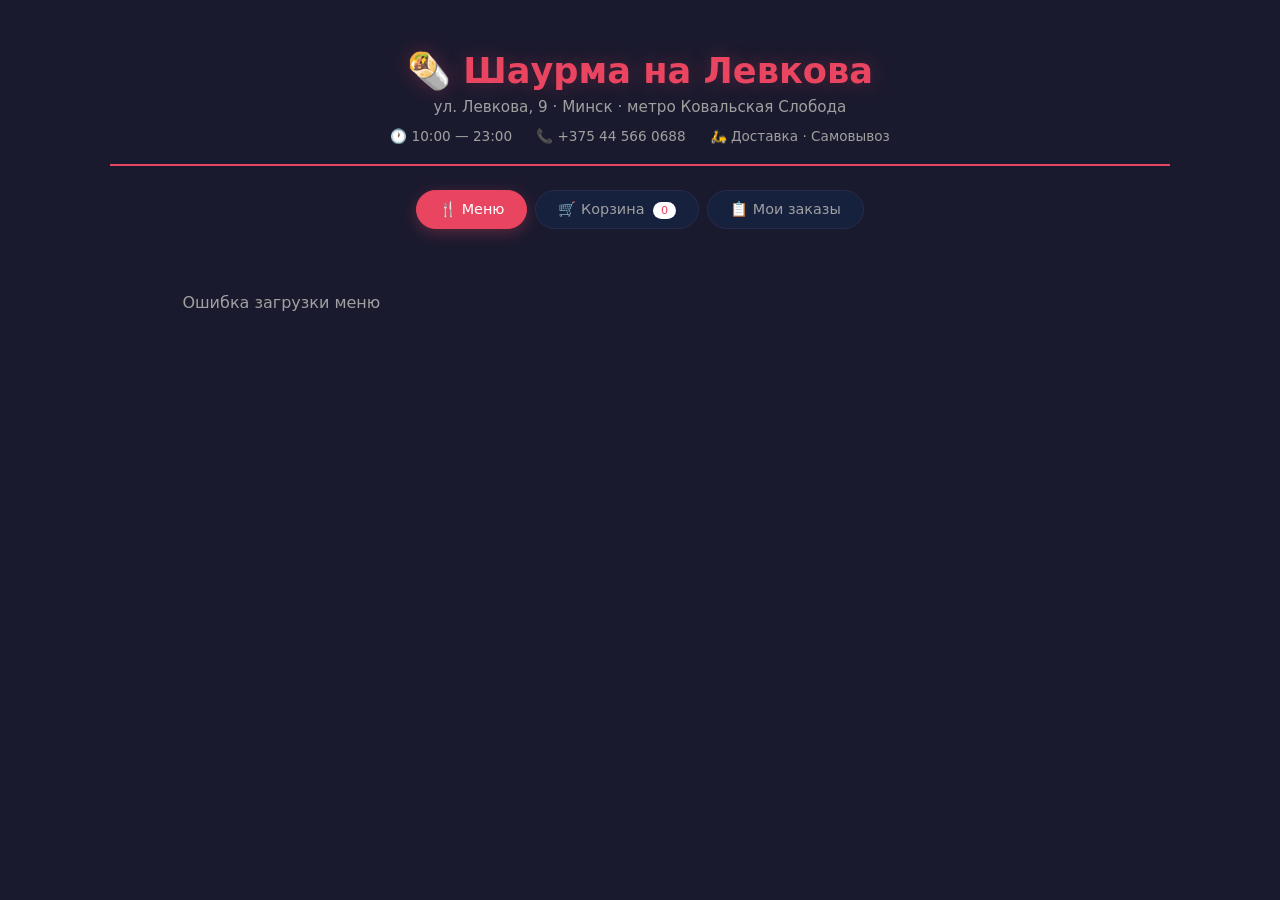
==== templates/index.html @ 4d5c5204 "Add files via upload" ====
<!DOCTYPE html>
<html lang="ru">
<head>
    <meta charset="UTF-8">
    <meta name="viewport" content="width=device-width, initial-scale=1.0">
    <title>Шаурма на Левкова</title>
    <link rel="stylesheet" href="/static/css/style.css">
</head>
<body>
    <div class="app">
        <header>
            <h1>🌯 Шаурма на Левкова</h1>
            <div class="subtitle">ул. Левкова, 9 · Минск · метро Ковальская Слобода</div>
            <div class="info">
                <span>🕐 10:00 — 23:00</span>
                <span>📞 +375 44 566 0688</span>
                <span>🛵 Доставка · Самовывоз</span>
            </div>
        </header>

        <div class="tabs">
            <div class="tab active" onclick="switchTab('menu')">🍴 Меню</div>
            <div class="tab" onclick="switchTab('cart')">🛒 Корзина <span id="cartBadge" class="badge-count">0</span></div>
            <div class="tab" onclick="switchTab('orders')">📋 Мои заказы</div>
        </div>

        <div id="menu" class="section active">
            <div class="menu-grid" id="menuGrid">
                <div class="loading">Загрузка меню...</div>
            </div>
        </div>

        <div id="cart" class="section">
            <div class="cart-card">
                <h2>🛒 Ваш заказ</h2>
                <div id="cartItems"></div>
                <div id="cartTotal" style="display:none;">
                    <div class="cart-total">
                        <span>Итого:</span>
                        <span class="sum" id="totalSum">0 BYN</span>
                    </div>
                    <div style="margin-top:16px;">
                        <div class="form-group">
                            <label>Ваше имя</label>
                            <input type="text" id="customerName" placeholder="Иван Иванов">
                        </div>
                        <div class="form-group">
                            <label>Телефон</label>
                            <input type="tel" id="customerPhone" placeholder="+375 29 123 45 67">
                        </div>
                        <div class="form-group">
                            <label>Тип заказа</label>
                            <select id="orderType">
                                <option value="pickup">Самовывоз (ул. Левкова, 9)</option>
                                <option value="delivery">Доставка</option>
                            </select>
                        </div>
                        <div class="form-group" id="addressGroup" style="display:none;">
                            <label>Адрес доставки</label>
                            <textarea id="deliveryAddress" rows="2" placeholder="г. Минск, ул. ..."></textarea>
                        </div>
                        <div class="form-group">
                            <label>Комментарий</label>
                            <input type="text" id="orderComment" placeholder="Без лука, острый соус...">
                        </div>
                        <button class="btn-primary" onclick="placeOrder()">Оформить заказ</button>
                    </div>
                </div>
                <div id="cartEmpty" class="empty">Корзина пуста. Добавьте что-нибудь из меню!</div>
            </div>
        </div>

        <div id="orders" class="section">
            <div id="ordersList">
                <div class="empty">Загрузка заказов...</div>
            </div>
        </div>
    </div>

    <div class="toast" id="toast"></div>

    <script src="/static/js/app.js"></script>
</body>
</html>
---- static/css/style.css ----
:root {
    --bg: #1a1a2e;
    --card: #16213e;
    --accent: #e94560;
    --accent2: #0f3460;
    --text: #eaeaea;
    --text-muted: #a0a0a0;
    --border: #2a2a4a;
    --success: #10b981;
    --gold: #fbbf24;
}

* { box-sizing: border-box; }

body {
    font-family: 'Segoe UI', system-ui, sans-serif;
    background: var(--bg);
    color: var(--text);
    margin: 0;
    padding: 0;
    min-height: 100vh;
}

.app { max-width: 1100px; margin: 0 auto; padding: 20px; }

header {
    text-align: center;
    padding: 30px 0 20px;
    border-bottom: 2px solid var(--accent);
    margin-bottom: 24px;
}

header h1 {
    font-size: 2.2rem;
    margin: 0;
    color: var(--accent);
    text-shadow: 0 0 20px rgba(233,69,96,0.3);
}

header .subtitle {
    color: var(--text-muted);
    font-size: 0.95rem;
    margin-top: 6px;
}

header .info {
    display: flex;
    justify-content: center;
    gap: 24px;
    margin-top: 12px;
    font-size: 0.85rem;
    color: var(--text-muted);
    flex-wrap: wrap;
}

header .info span { display: flex; align-items: center; gap: 6px; }

.tabs {
    display: flex;
    gap: 8px;
    margin-bottom: 24px;
    justify-content: center;
    flex-wrap: wrap;
}

.tab {
    padding: 10px 22px;
    border-radius: 30px;
    cursor: pointer;
    background: var(--card);
    border: 1px solid var(--border);
    color: var(--text-muted);
    font-size: 0.9rem;
    transition: all 0.2s;
    font-weight: 500;
}

.tab:hover { border-color: var(--accent); }

.tab.active {
    background: var(--accent);
    color: white;
    border-color: var(--accent);
    box-shadow: 0 4px 15px rgba(233,69,96,0.3);
}

.section { display: none; }
.section.active { display: block; }

/* Menu */
.menu-grid {
    display: grid;
    grid-template-columns: repeat(auto-fill, minmax(260px, 1fr));
    gap: 16px;
}

.menu-item {
    background: var(--card);
    border-radius: 14px;
    padding: 18px;
    border: 1px solid var(--border);
    transition: transform 0.2s, box-shadow 0.2s;
    position: relative;
    overflow: hidden;
}

.menu-item:hover {
    transform: translateY(-4px);
    box-shadow: 0 8px 30px rgba(0,0,0,0.3);
}

.menu-item .emoji {
    font-size: 2.4rem;
    margin-bottom: 8px;
    display: block;
}

.menu-item h3 {
    margin: 0 0 6px;
    font-size: 1.05rem;
}

.menu-item .desc {
    font-size: 0.8rem;
    color: var(--text-muted);
    margin-bottom: 12px;
    line-height: 1.4;
}

.menu-item .price-row {
    display: flex;
    justify-content: space-between;
    align-items: center;
}

.menu-item .price {
    font-size: 1.3rem;
    font-weight: 700;
    color: var(--gold);
}

.menu-item .price span {
    font-size: 0.8rem;
    color: var(--text-muted);
    font-weight: 400;
}

.qty-control {
    display: flex;
    align-items: center;
    gap: 10px;
}

.qty-control button {
    width: 32px; height: 32px;
    border-radius: 8px;
    border: 1px solid var(--accent);
    background: transparent;
    color: var(--accent);
    font-size: 1.1rem;
    cursor: pointer;
    transition: all 0.2s;
}

.qty-control button:hover { background: var(--accent); color: white; }
.qty-control .qty { font-weight: 600; min-width: 20px; text-align: center; }

/* Cart */
.cart-card {
    background: var(--card);
    border-radius: 14px;
    padding: 24px;
    border: 1px solid var(--border);
    max-width: 600px;
    margin: 0 auto;
}

.cart-item {
    display: flex;
    justify-content: space-between;
    align-items: center;
    padding: 12px 0;
    border-bottom: 1px solid var(--border);
}

.cart-item:last-child { border-bottom: none; }

.cart-item-info { flex: 1; }
.cart-item-name { font-weight: 500; }
.cart-item-price { color: var(--gold); font-size: 0.9rem; }

.cart-total {
    display: flex;
    justify-content: space-between;
    align-items: center;
    padding: 16px 0;
    border-top: 2px solid var(--accent);
    margin-top: 8px;
    font-size: 1.2rem;
    font-weight: 700;
}

.cart-total .sum { color: var(--gold); font-size: 1.4rem; }

.form-group { margin-bottom: 14px; }

.form-group label {
    display: block;
    font-size: 0.8rem;
    color: var(--text-muted);
    margin-bottom: 6px;
    text-transform: uppercase;
    letter-spacing: 0.5px;
}

.form-group input, .form-group select, .form-group textarea {
    width: 100%;
    padding: 12px 14px;
    border-radius: 10px;
    border: 1px solid var(--border);
    background: var(--bg);
    color: var(--text);
    font-size: 0.95rem;
    font-family: inherit;
}

.form-group input:focus, .form-group select:focus, .form-group textarea:focus {
    outline: none;
    border-color: var(--accent);
}

.btn-primary {
    width: 100%;
    padding: 14px;
    border-radius: 10px;
    border: none;
    background: var(--accent);
    color: white;
    font-size: 1rem;
    font-weight: 600;
    cursor: pointer;
    transition: all 0.2s;
}

.btn-primary:hover { background: #d63d56; box-shadow: 0 4px 20px rgba(233,69,96,0.4); }
.btn-primary:disabled { opacity: 0.5; cursor: not-allowed; }

/* Orders */
.order-card {
    background: var(--card);
    border-radius: 12px;
    padding: 16px 20px;
    margin-bottom: 12px;
    border: 1px solid var(--border);
    border-left: 4px solid var(--accent);
}

.order-header {
    display: flex;
    justify-content: space-between;
    align-items: center;
    margin-bottom: 10px;
}

.order-id { font-weight: 700; color: var(--accent); }
.order-time { font-size: 0.8rem; color: var(--text-muted); }

.order-status {
    padding: 4px 12px;
    border-radius: 20px;
    font-size: 0.75rem;
    font-weight: 600;
    text-transform: uppercase;
}

.status-new { background: #fef3c7; color: #92400e; }
.status-cooking { background: #dbeafe; color: #1e40af; }
.status-ready { background: #d1fae5; color: #065f46; }
.status-done { background: #e5e7eb; color: #374151; }

.order-items { font-size: 0.9rem; color: var(--text-muted); margin-bottom: 8px; }
.order-sum { font-weight: 700; color: var(--gold); }

.order-actions {
    display: flex;
    gap: 8px;
    margin-top: 10px;
}

.order-actions button {
    padding: 6px 14px;
    border-radius: 6px;
    border: none;
    font-size: 0.8rem;
    cursor: pointer;
    font-weight: 500;
}

.btn-cook { background: #3b82f6; color: white; }
.btn-ready { background: var(--success); color: white; }
.btn-done { background: var(--text-muted); color: white; }
.btn-delete { background: #ef4444; color: white; }

/* Stats */
.stats-row {
    display: grid;
    grid-template-columns: repeat(3, 1fr);
    gap: 12px;
    margin-bottom: 20px;
}

.stat-box {
    background: var(--card);
    border-radius: 12px;
    padding: 16px;
    text-align: center;
    border: 1px solid var(--border);
}

.stat-box .num {
    font-size: 1.8rem;
    font-weight: 700;
    color: var(--accent);
}

.stat-box .label {
    font-size: 0.75rem;
    color: var(--text-muted);
    margin-top: 4px;
    text-transform: uppercase;
}

.card {
    background: var(--card);
    border-radius: 14px;
    padding: 20px;
    border: 1px solid var(--border);
}

.empty { text-align: center; padding: 40px; color: var(--text-muted); }
.loading { text-align: center; padding: 40px; color: var(--text-muted); }

.badge-new {
    position: absolute;
    top: 12px; right: 12px;
    background: var(--accent);
    color: white;
    font-size: 0.65rem;
    padding: 3px 8px;
    border-radius: 10px;
    font-weight: 700;
    text-transform: uppercase;
}

.badge-count {
    background: white;
    color: var(--accent);
    padding: 2px 8px;
    border-radius: 10px;
    font-size: 0.7rem;
    margin-left: 4px;
}

.toast {
    position: fixed;
    bottom: 24px;
    left: 50%;
    transform: translateX(-50%) translateY(100px);
    background: var(--accent);
    color: white;
    padding: 14px 28px;
    border-radius: 12px;
    font-weight: 500;
    opacity: 0;
    transition: all 0.4s cubic-bezier(0.175, 0.885, 0.32, 1.275);
    z-index: 100;
    box-shadow: 0 8px 30px rgba(233,69,96,0.4);
}

.toast.show { opacity: 1; transform: translateX(-50%) translateY(0); }

@media (max-width: 640px) {
    .stats-row { grid-template-columns: 1fr; }
    .menu-grid { grid-template-columns: 1fr; }
}
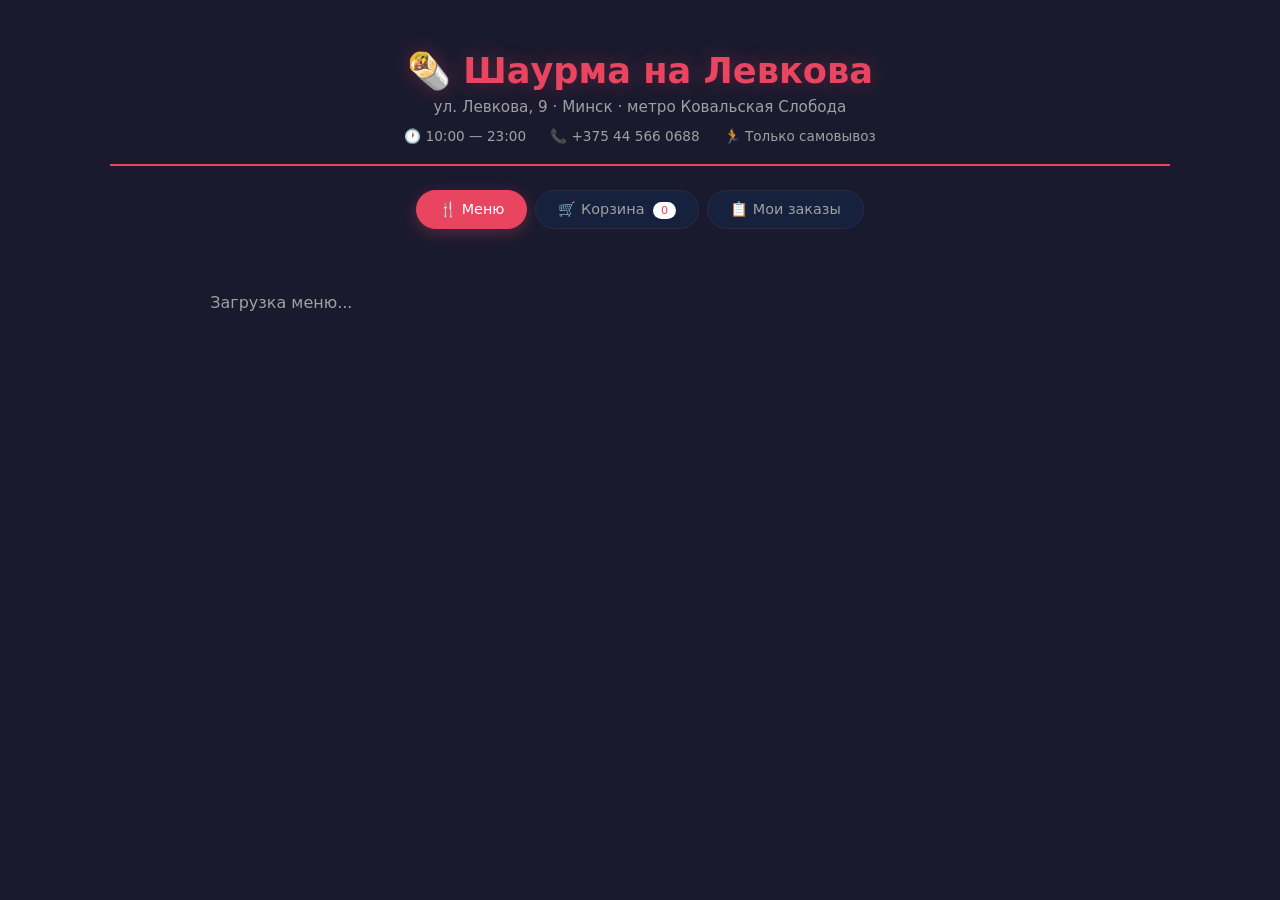
==== commit a394bd86: "Add files via upload" ====
--- a/templates/index.html
+++ b/templates/index.html
@@ -14,7 +14,7 @@
             <div class="info">
                 <span>🕐 10:00 — 23:00</span>
                 <span>📞 +375 44 566 0688</span>
-                <span>🛵 Доставка · Самовывоз</span>
+                <span>🏃 Только самовывоз</span>
             </div>
         </header>
 
@@ -49,17 +49,6 @@
                             <input type="tel" id="customerPhone" placeholder="+375 29 123 45 67">
                         </div>
                         <div class="form-group">
-                            <label>Тип заказа</label>
-                            <select id="orderType">
-                                <option value="pickup">Самовывоз (ул. Левкова, 9)</option>
-                                <option value="delivery">Доставка</option>
-                            </select>
-                        </div>
-                        <div class="form-group" id="addressGroup" style="display:none;">
-                            <label>Адрес доставки</label>
-                            <textarea id="deliveryAddress" rows="2" placeholder="г. Минск, ул. ..."></textarea>
-                        </div>
-                        <div class="form-group">
                             <label>Комментарий</label>
                             <input type="text" id="orderComment" placeholder="Без лука, острый соус...">
                         </div>
@@ -77,6 +66,25 @@
         </div>
     </div>
 
+    <!-- Модалка выбора пива -->
+    <div class="modal-overlay" id="beerModal" style="display:none;">
+        <div class="modal">
+            <h3>🍺 Выберите пиво</h3>
+            <div class="form-group">
+                <label>Сорт</label>
+                <select id="beerSort"></select>
+            </div>
+            <div class="form-group">
+                <label>Объем</label>
+                <div class="volume-options" id="beerVolumes"></div>
+            </div>
+            <div class="modal-actions">
+                <button class="btn-secondary" onclick="closeBeerModal()">Отмена</button>
+                <button class="btn-primary" onclick="addBeerToCart()">В корзину</button>
+            </div>
+        </div>
+    </div>
+
     <div class="toast" id="toast"></div>
 
     <script src="/static/js/app.js"></script>
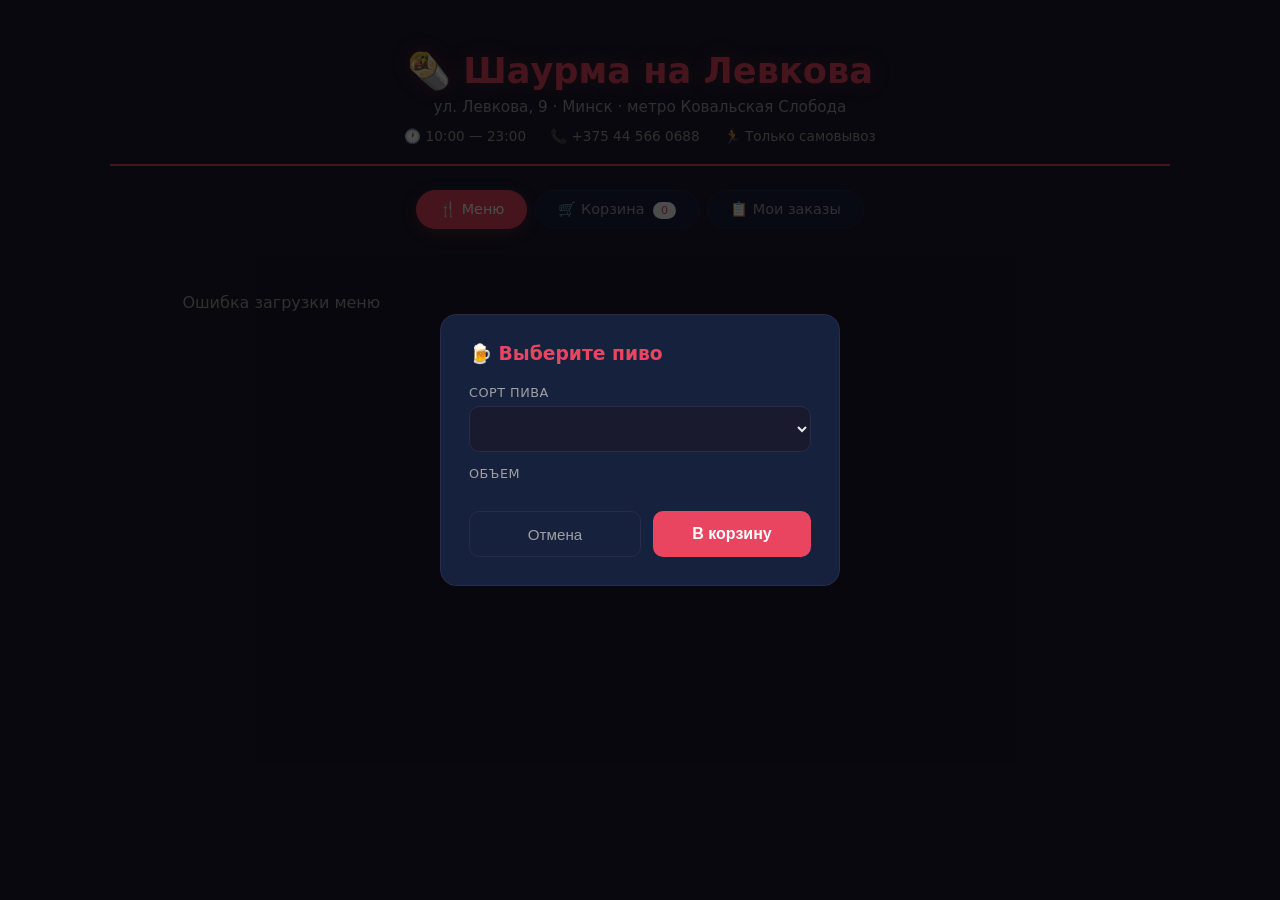
==== commit 0c8179f2: "Add files via upload" ====
--- a/templates/index.html
+++ b/templates/index.html
@@ -67,11 +67,11 @@
     </div>
 
     <!-- Модалка выбора пива -->
-    <div class="modal-overlay" id="beerModal" style="display:none;">
+    <div class="modal-overlay" id="beerModal" onclick="if(event.target===this)closeBeerModal()">
         <div class="modal">
             <h3>🍺 Выберите пиво</h3>
             <div class="form-group">
-                <label>Сорт</label>
+                <label>Сорт пива</label>
                 <select id="beerSort"></select>
             </div>
             <div class="form-group">
--- a/static/css/style.css
+++ b/static/css/style.css
@@ -102,6 +102,7 @@
     transition: transform 0.2s, box-shadow 0.2s;
     position: relative;
     overflow: hidden;
+    cursor: pointer;
 }
 
 .menu-item:hover {
@@ -187,6 +188,7 @@
 
 .cart-item-info { flex: 1; }
 .cart-item-name { font-weight: 500; }
+.cart-item-option { font-size: 0.8rem; color: var(--text-muted); }
 .cart-item-price { color: var(--gold); font-size: 0.9rem; }
 
 .cart-total {
@@ -244,6 +246,93 @@
 
 .btn-primary:hover { background: #d63d56; box-shadow: 0 4px 20px rgba(233,69,96,0.4); }
 .btn-primary:disabled { opacity: 0.5; cursor: not-allowed; }
+
+.btn-secondary {
+    padding: 12px 20px;
+    border-radius: 10px;
+    border: 1px solid var(--border);
+    background: transparent;
+    color: var(--text-muted);
+    font-size: 0.95rem;
+    cursor: pointer;
+    transition: all 0.2s;
+}
+
+.btn-secondary:hover { border-color: var(--accent); color: var(--accent); }
+
+/* Modal */
+.modal-overlay {
+    position: fixed;
+    top: 0; left: 0; right: 0; bottom: 0;
+    background: rgba(0,0,0,0.7);
+    display: flex;
+    align-items: center;
+    justify-content: center;
+    z-index: 200;
+    padding: 20px;
+}
+
+.modal {
+    background: var(--card);
+    border-radius: 16px;
+    padding: 28px;
+    max-width: 400px;
+    width: 100%;
+    border: 1px solid var(--border);
+}
+
+.modal h3 {
+    margin-top: 0;
+    margin-bottom: 20px;
+    color: var(--accent);
+}
+
+.volume-options {
+    display: flex;
+    gap: 10px;
+    flex-wrap: wrap;
+}
+
+.volume-option {
+    padding: 10px 18px;
+    border-radius: 10px;
+    border: 2px solid var(--border);
+    background: var(--bg);
+    color: var(--text);
+    cursor: pointer;
+    transition: all 0.2s;
+    font-size: 0.9rem;
+    text-align: center;
+    flex: 1;
+    min-width: 80px;
+}
+
+.volume-option:hover { border-color: var(--accent); }
+
+.volume-option.selected {
+    border-color: var(--accent);
+    background: rgba(233,69,96,0.15);
+    color: var(--accent);
+    font-weight: 600;
+}
+
+.volume-option .vol-price {
+    display: block;
+    font-size: 0.8rem;
+    color: var(--gold);
+    margin-top: 4px;
+}
+
+.modal-actions {
+    display: flex;
+    gap: 12px;
+    margin-top: 24px;
+}
+
+.modal-actions .btn-primary,
+.modal-actions .btn-secondary {
+    flex: 1;
+}
 
 /* Orders */
 .order-card {
@@ -382,4 +471,5 @@
 @media (max-width: 640px) {
     .stats-row { grid-template-columns: 1fr; }
     .menu-grid { grid-template-columns: 1fr; }
-}
+    .modal-actions { flex-direction: column; }
+}
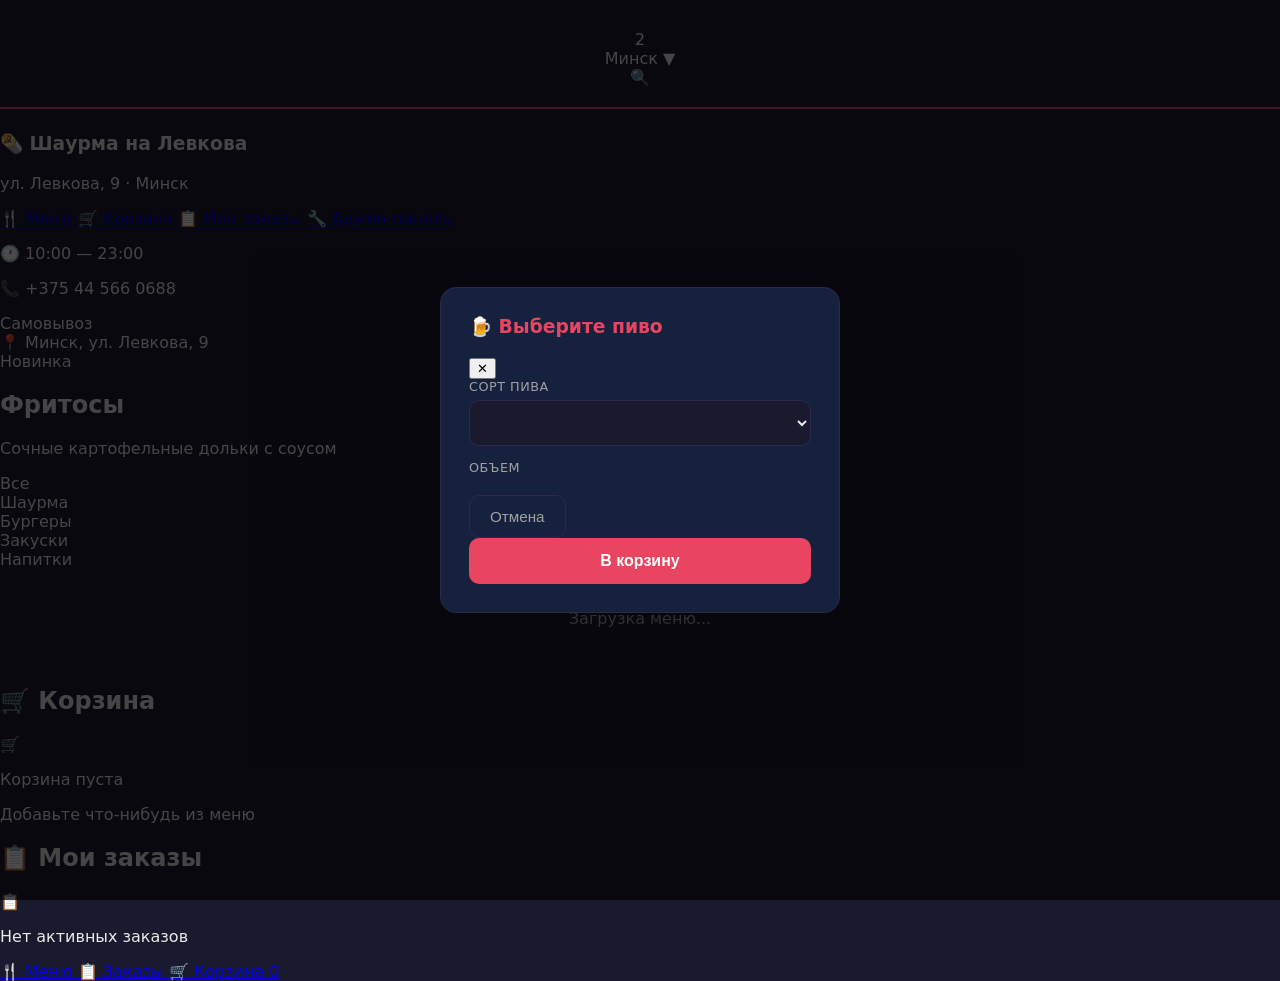
==== commit 0f2c6694: "Add files via upload" ====
--- a/templates/index.html
+++ b/templates/index.html
@@ -2,90 +2,169 @@
 <html lang="ru">
 <head>
     <meta charset="UTF-8">
-    <meta name="viewport" content="width=device-width, initial-scale=1.0">
+    <meta name="viewport" content="width=device-width, initial-scale=1.0, maximum-scale=1.0, user-scalable=no">
     <title>Шаурма на Левкова</title>
     <link rel="stylesheet" href="/static/css/style.css">
 </head>
 <body>
-    <div class="app">
-        <header>
-            <h1>🌯 Шаурма на Левкова</h1>
-            <div class="subtitle">ул. Левкова, 9 · Минск · метро Ковальская Слобода</div>
-            <div class="info">
-                <span>🕐 10:00 — 23:00</span>
-                <span>📞 +375 44 566 0688</span>
-                <span>🏃 Только самовывоз</span>
-            </div>
-        </header>
+    <!-- Верхний хедер -->
+    <header class="top-header">
+        <div class="menu-btn" onclick="toggleSidebar()">
+            <span></span><span></span><span></span>
+            <span class="menu-badge">2</span>
+        </div>
+        <div class="city-selector">
+            Минск <span class="arrow">▼</span>
+        </div>
+        <div class="search-btn">🔍</div>
+    </header>
 
-        <div class="tabs">
-            <div class="tab active" onclick="switchTab('menu')">🍴 Меню</div>
-            <div class="tab" onclick="switchTab('cart')">🛒 Корзина <span id="cartBadge" class="badge-count">0</span></div>
-            <div class="tab" onclick="switchTab('orders')">📋 Мои заказы</div>
+    <!-- Сайдбар -->
+    <div class="sidebar-overlay" id="sidebarOverlay" onclick="toggleSidebar()"></div>
+    <div class="sidebar" id="sidebar">
+        <div class="sidebar-header">
+            <h3>🌯 Шаурма на Левкова</h3>
+            <p>ул. Левкова, 9 · Минск</p>
         </div>
+        <div class="sidebar-menu">
+            <a href="/" class="sidebar-item active">🍴 Меню</a>
+            <a href="#" class="sidebar-item" onclick="showSection('cart'); toggleSidebar(); return false;">🛒 Корзина</a>
+            <a href="#" class="sidebar-item" onclick="showSection('orders'); toggleSidebar(); return false;">📋 Мои заказы</a>
+            <a href="/admin" class="sidebar-item">🔧 Админ-панель</a>
+        </div>
+        <div class="sidebar-footer">
+            <p>🕐 10:00 — 23:00</p>
+            <p>📞 +375 44 566 0688</p>
+        </div>
+    </div>
 
-        <div id="menu" class="section active">
-            <div class="menu-grid" id="menuGrid">
+    <!-- Переключатель Доставка/Самовывоз -->
+    <div class="delivery-toggle">
+        <div class="toggle-option active">Самовывоз</div>
+    </div>
+
+    <!-- Адрес -->
+    <div class="address-bar">
+        <span class="pin">📍</span>
+        <span>Минск, ул. Левкова, 9</span>
+    </div>
+
+    <!-- Баннер -->
+    <div class="banner">
+        <div class="banner-content">
+            <span class="banner-badge">Новинка</span>
+            <h2>Фритосы</h2>
+            <p>Сочные картофельные дольки с соусом</p>
+        </div>
+    </div>
+
+    <!-- Категории -->
+    <div class="categories" id="categories">
+        <div class="category active" data-cat="all">Все</div>
+        <div class="category" data-cat="shaurma">Шаурма</div>
+        <div class="category" data-cat="burger">Бургеры</div>
+        <div class="category" data-cat="fast">Закуски</div>
+        <div class="category" data-cat="drink">Напитки</div>
+    </div>
+
+    <!-- Контент -->
+    <main class="main-content" id="mainContent">
+        <!-- Меню -->
+        <div id="menuSection" class="content-section active">
+            <div class="products-grid" id="productsGrid">
                 <div class="loading">Загрузка меню...</div>
             </div>
         </div>
 
-        <div id="cart" class="section">
-            <div class="cart-card">
-                <h2>🛒 Ваш заказ</h2>
+        <!-- Корзина -->
+        <div id="cartSection" class="content-section">
+            <div class="cart-page">
+                <h2>🛒 Корзина</h2>
                 <div id="cartItems"></div>
-                <div id="cartTotal" style="display:none;">
-                    <div class="cart-total">
+                <div id="cartEmpty" class="empty-state">
+                    <div class="empty-icon">🛒</div>
+                    <p>Корзина пуста</p>
+                    <p class="empty-sub">Добавьте что-нибудь из меню</p>
+                </div>
+                <div id="cartForm" style="display:none;">
+                    <div class="cart-total-row">
                         <span>Итого:</span>
-                        <span class="sum" id="totalSum">0 BYN</span>
+                        <span class="total-price" id="totalPrice">0 BYN</span>
                     </div>
-                    <div style="margin-top:16px;">
-                        <div class="form-group">
-                            <label>Ваше имя</label>
-                            <input type="text" id="customerName" placeholder="Иван Иванов">
-                        </div>
-                        <div class="form-group">
-                            <label>Телефон</label>
-                            <input type="tel" id="customerPhone" placeholder="+375 29 123 45 67">
-                        </div>
-                        <div class="form-group">
-                            <label>Комментарий</label>
-                            <input type="text" id="orderComment" placeholder="Без лука, острый соус...">
-                        </div>
-                        <button class="btn-primary" onclick="placeOrder()">Оформить заказ</button>
+                    <div class="form-group">
+                        <label>Ваше имя</label>
+                        <input type="text" id="customerName" placeholder="Иван Иванов">
                     </div>
+                    <div class="form-group">
+                        <label>Телефон</label>
+                        <input type="tel" id="customerPhone" placeholder="+375 29 123 45 67">
+                    </div>
+                    <div class="form-group">
+                        <label>Комментарий</label>
+                        <input type="text" id="orderComment" placeholder="Без лука, острый соус...">
+                    </div>
+                    <button class="btn-order" onclick="placeOrder()">Оформить заказ</button>
                 </div>
-                <div id="cartEmpty" class="empty">Корзина пуста. Добавьте что-нибудь из меню!</div>
             </div>
         </div>
 
-        <div id="orders" class="section">
-            <div id="ordersList">
-                <div class="empty">Загрузка заказов...</div>
+        <!-- Заказы -->
+        <div id="ordersSection" class="content-section">
+            <div class="orders-page">
+                <h2>📋 Мои заказы</h2>
+                <div id="ordersList">
+                    <div class="empty-state">
+                        <div class="empty-icon">📋</div>
+                        <p>Нет активных заказов</p>
+                    </div>
+                </div>
             </div>
         </div>
-    </div>
+    </main>
 
-    <!-- Модалка выбора пива -->
-    <div class="modal-overlay" id="beerModal" onclick="if(event.target===this)closeBeerModal()">
+    <!-- Модалка пива -->
+    <div class="modal-overlay" id="beerModal">
         <div class="modal">
-            <h3>🍺 Выберите пиво</h3>
-            <div class="form-group">
-                <label>Сорт пива</label>
-                <select id="beerSort"></select>
+            <div class="modal-header">
+                <h3>🍺 Выберите пиво</h3>
+                <button class="modal-close" onclick="closeBeerModal()">✕</button>
             </div>
-            <div class="form-group">
-                <label>Объем</label>
-                <div class="volume-options" id="beerVolumes"></div>
+            <div class="modal-body">
+                <div class="form-group">
+                    <label>Сорт пива</label>
+                    <select id="beerSort" class="form-select"></select>
+                </div>
+                <div class="form-group">
+                    <label>Объем</label>
+                    <div class="volume-options" id="beerVolumes"></div>
+                </div>
             </div>
-            <div class="modal-actions">
+            <div class="modal-footer">
                 <button class="btn-secondary" onclick="closeBeerModal()">Отмена</button>
                 <button class="btn-primary" onclick="addBeerToCart()">В корзину</button>
             </div>
         </div>
     </div>
 
+    <!-- Toast -->
     <div class="toast" id="toast"></div>
+
+    <!-- Нижняя навигация -->
+    <nav class="bottom-nav">
+        <a href="#" class="nav-item active" onclick="showSection('menu'); return false;">
+            <span class="nav-icon">🍴</span>
+            <span class="nav-label">Меню</span>
+        </a>
+        <a href="#" class="nav-item" onclick="showSection('orders'); return false;">
+            <span class="nav-icon">📋</span>
+            <span class="nav-label">Заказы</span>
+        </a>
+        <a href="#" class="nav-item" onclick="showSection('cart'); return false;">
+            <span class="nav-icon">🛒</span>
+            <span class="nav-label">Корзина</span>
+            <span class="nav-badge" id="navBadge">0</span>
+        </a>
+    </nav>
 
     <script src="/static/js/app.js"></script>
 </body>
